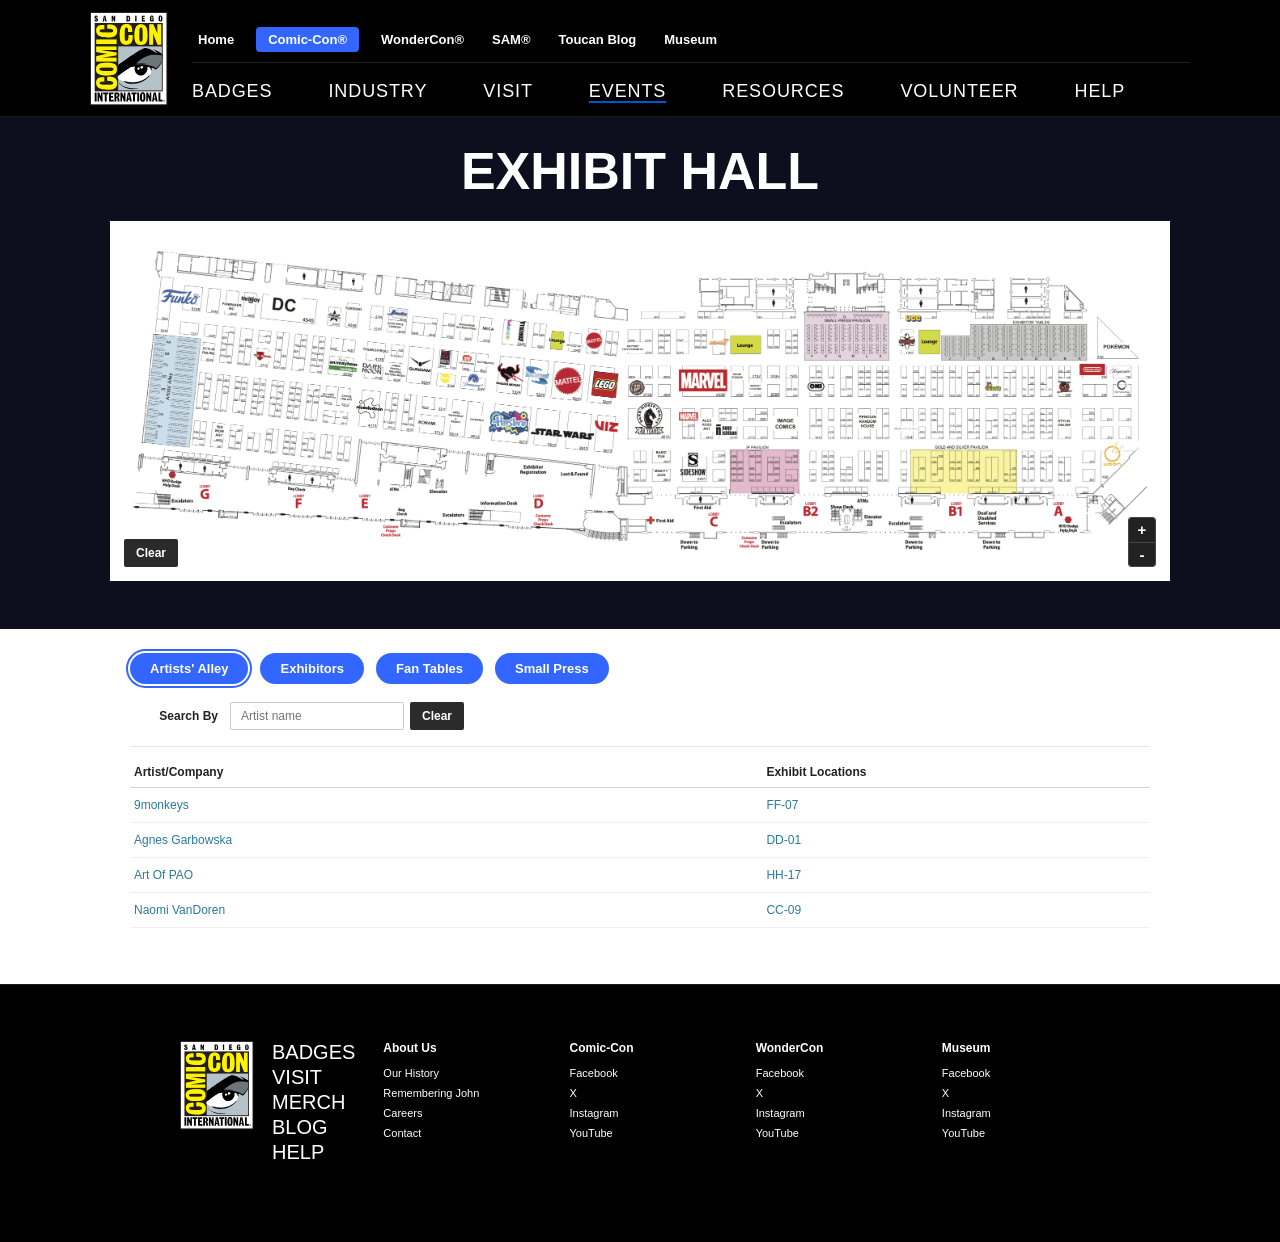
==== exhibit_hall.html @ aafebe4d "Add files via upload" ====
<!doctype html>
<html lang="en">
  <head>
    <meta charset="UTF-8" />
    <meta name="viewport" content="width=device-width, initial-scale=1.0" />
    <title>Exhibit Hall - Comic-Con</title>
    <link rel="stylesheet" href="./styles.css" />
  </head>
  <body>
    <!-- Header & Mega Menu -->
    <header class="site-header">
      <div class="container header-inner">
        <a href="./index.html" class="brand-logo">
          <img
            src="./assets/ComicCon-Logo-Official.svg"
            alt="San Diego Comic-Con International"
          />
        </a>

        <div class="header-nav-wrap">
          <nav class="utility-links">
            <a href="./index.html">Home</a>
            <a href="#" class="active">Comic-Con®</a>
            <a href="#">WonderCon®</a>
            <a href="#">SAM®</a>
            <a href="#">Toucan Blog</a>
            <a href="#">Museum</a>
          </nav>

          <nav class="main-nav">
            <div class="nav-col">
              <a href="#">BADGES</a>
              <ul class="mega-sub">
                <li><a href="#">Register</a></li>
                <li><a href="#">Member ID</a></li>
              </ul>
            </div>

            <div class="nav-col">
              <a href="#">INDUSTRY</a>
              <ul class="mega-sub">
                <li><a href="#">Exhibitors</a></li>
                <li><a href="#">Press</a></li>
                <li><a href="#">Professional</a></li>
                <li><a href="#">Retailers</a></li>
              </ul>
            </div>

            <div class="nav-col">
              <a href="#">VISIT</a>
              <ul class="mega-sub">
                <li><a href="#">Travel</a></li>
                <li><a href="#">Hospitality</a></li>
                <li><a href="#">Accessibility</a></li>
              </ul>
            </div>

            <div class="nav-col">
              <a href="#" class="current">EVENTS</a>
              <ul class="mega-sub">
                <li><a href="./exhibit_hall.html" class="active">Exhibit Hall</a></li>
                <li><a href="#">Schedule</a></li>
                <li><a href="#">Anime</a></li>
                <li><a href="#">Films</a></li>
                <li><a href="#">Autographs</a></li>
                <li><a href="#">Games</a></li>
                <li><a href="#">Special Events</a></li>
              </ul>
            </div>

            <div class="nav-col">
              <a href="#">RESOURCES</a>
              <ul class="mega-sub">
                <li><a href="#">Souvenir Book</a></li>
                <li><a href="#">Guide</a></li>
                <li><a href="#">Newsletter</a></li>
              </ul>
            </div>

            <div class="nav-col">
              <a href="#">VOLUNTEER</a>
              <ul class="mega-sub">
                <li><a href="#">Apply</a></li>
                <li><a href="#">Roles &amp; Perks</a></li>
              </ul>
            </div>

            <div class="nav-col">
              <a href="#">HELP</a>
              <ul class="mega-sub">
                <li><a href="#">Questions</a></li>
                <li><a href="#">Contact Us</a></li>
                <li><a href="#">Account</a></li>
                <li><a href="#">Privacy</a></li>
              </ul>
            </div>

            <div class="mega-bg"></div>
          </nav>
        </div>
      </div>
    </header>

    <main>
      <!-- Hero & Interactive Map -->
      <section class="hero-section">
        <div class="container">
          <h1>EXHIBIT HALL</h1>

          <div class="map-frame">
            <div class="map-viewport" id="map-viewport">
              <div class="map-stage" id="map-stage">
                <img
                  src="./assets/Comic-Con-2026-Exhibit-Hall-Map.png"
                  alt="Comic-Con 2026 Exhibit Hall Floor Plan"
                />
                <div class="booth-marker" id="booth-marker" hidden></div>
              </div>
            </div>

            <button type="button" class="btn-dark map-clear-btn" id="map-clear-btn">Clear</button>

            <div class="map-zoom-controls">
              <button type="button" id="zoom-in">+</button>
              <button type="button" id="zoom-out">-</button>
            </div>
          </div>
        </div>
      </section>

      <!-- Directory Search & Table -->
      <section class="directory-section">
        <div class="container">
          <div class="category-tabs">
            <button type="button" class="active">Artists' Alley</button>
            <button type="button">Exhibitors</button>
            <button type="button">Fan Tables</button>
            <button type="button">Small Press</button>
          </div>

          <div class="search-form">
            <div class="search-row">
              <label for="artist-search">Search By</label>
              <input
                id="artist-search"
                type="text"
                placeholder="Artist name"
              />
              <button type="button" class="btn-dark" id="clear-btn">Clear</button>
            </div>
          </div>

          <div class="divider"></div>

          <table class="exhibitor-table">
            <thead>
              <tr>
                <th>Artist/Company</th>
                <th>Exhibit Locations</th>
              </tr>
            </thead>
            <tbody id="exhibitor-tbody"></tbody>
          </table>
        </div>
      </section>
    </main>

    <!-- Footer -->
    <footer class="site-footer">
      <div class="footer-inner">
        <div class="footer-grid">
          <div class="footer-brand">
            <img
              src="./assets/ComicCon-Logo-Official.svg"
              alt="San Diego Comic-Con International"
            />
            <ul class="footer-stack">
              <li><a href="#">BADGES</a></li>
              <li><a href="#">VISIT</a></li>
              <li><a href="#">MERCH</a></li>
              <li><a href="#">BLOG</a></li>
              <li><a href="#">HELP</a></li>
            </ul>
          </div>

          <div class="footer-col">
            <h3>About Us</h3>
            <ul>
              <li><a href="#">Our History</a></li>
              <li><a href="#">Remembering John</a></li>
              <li><a href="#">Careers</a></li>
              <li><a href="#">Contact</a></li>
            </ul>
          </div>

          <div class="footer-col">
            <h3>Comic-Con</h3>
            <ul>
              <li><a href="#">Facebook</a></li>
              <li><a href="#">X</a></li>
              <li><a href="#">Instagram</a></li>
              <li><a href="#">YouTube</a></li>
            </ul>
          </div>

          <div class="footer-col">
            <h3>WonderCon</h3>
            <ul>
              <li><a href="#">Facebook</a></li>
              <li><a href="#">X</a></li>
              <li><a href="#">Instagram</a></li>
              <li><a href="#">YouTube</a></li>
            </ul>
          </div>

          <div class="footer-col">
            <h3>Museum</h3>
            <ul>
              <li><a href="#">Facebook</a></li>
              <li><a href="#">X</a></li>
              <li><a href="#">Instagram</a></li>
              <li><a href="#">YouTube</a></li>
            </ul>
          </div>
        </div>
      </div>
    </footer>

    <!-- Exhibitor Detail Modal -->
    <div class="modal-backdrop" id="exhibitor-modal" hidden>
      <div class="modal-card">
        <div class="modal-header">
          <div>
            <p>Artists Alley · Exhibit Hall</p>
            <h2 id="modal-title"></h2>
          </div>
          <button type="button" id="modal-close">×</button>
        </div>
        <div class="modal-body">
          <p id="modal-booth">
            <button type="button" id="modal-booth-btn" class="modal-booth-btn">
              <span id="modal-booth-label"></span>
              <span class="modal-map-hint">Jump to map →</span>
            </button>
          </p>
          <p class="section-label">About the Company:</p>
          <p id="modal-bio"></p>
          <div id="modal-website-wrap">
            <p class="section-label">Website:</p>
            <p><a id="modal-website" href="#" target="_blank" class="table-link"></a></p>
          </div>
          <div id="modal-artwork-wrap" hidden>
            <p class="section-label">Artwork:</p>
            <div class="artwork-list" id="modal-artwork-list"></div>
          </div>
        </div>
      </div>
    </div>

    <!-- Artwork Lightbox -->
    <div class="lightbox-backdrop" id="image-lightbox" hidden>
      <button type="button" id="lightbox-close">×</button>
      <div class="lightbox-scroll">
        <img id="lightbox-img" src="" alt="" />
      </div>
    </div>

    <script src="./directory.js"></script>
    <script src="./app.js"></script>
  </body>
</html>
---- styles.css ----
/* Base */
* {
  box-sizing: border-box;
}

body {
  margin: 0;
  background: #000;
  color: #fff;
  font-family: Arial, Helvetica, sans-serif;
}

a {
  color: inherit;
  text-decoration: none;
}

button,
input {
  font-family: inherit;
}

button {
  cursor: pointer;
}

img {
  display: block;
  height: auto;
}

.container {
  max-width: 1140px;
  margin: 0 auto;
  padding: 0 20px;
}

/* Header & Mega Menu */
.site-header {
  position: relative;
  background: #000;
  border-bottom: 1px solid rgba(255, 255, 255, 0.1);
  padding: 12px 0 0;
}

.header-inner {
  display: flex;
  align-items: flex-end; /* keep nav at header bottom */
  gap: 24px;
}

.brand-logo {
  flex-shrink: 0;
  padding-bottom: 10px;
}

.brand-logo img {
  width: 78px;
}

.header-nav-wrap {
  flex: 1;
  display: flex;
  flex-direction: column;
  gap: 12px;
}

.utility-links {
  display: flex;
  align-items: center;
  flex-wrap: wrap;
  gap: 16px;
  font-size: 13px;
  padding-bottom: 10px;
  border-bottom: 1px solid rgba(255, 255, 255, 0.12);
}

.utility-links a {
  color: #fff;
  font-weight: 700;
  padding: 5px 6px;
}

.utility-links a.active {
  background: #3366ff;
  color: #fff;
  padding: 5px 12px;
  border-radius: 4px;
}

.main-nav {
  display: flex;
  align-items: flex-end;
  gap: 56px;
}

.nav-col {
  position: relative;
}

.nav-col > a {
  display: block;
  padding: 6px 0 14px;
  font-family: Impact, 'Arial Narrow', Arial, sans-serif;
  font-size: 18px;
  letter-spacing: 0.05em;
  color: #fff;
}

.nav-col > a:hover,
.footer-stack a:hover {
  color: #3898ff;
}

.nav-col > a.current {
  text-decoration: underline #0056d2 2px;
  text-underline-offset: 4px;
}

.mega-bg {
  display: none;
  position: absolute;
  top: calc(100% - 1px); /* 1px overlap avoids hover gap when moving into menu */
  left: 0;
  width: 100%;
  height: 248px;
  background: #000;
  border-top: 1px solid rgba(255, 255, 255, 0.12);
  border-bottom: 1px solid rgba(255, 255, 255, 0.14);
  z-index: 40;
}

.mega-sub {
  display: none;
  position: absolute;
  top: calc(100% - 1px);
  left: 0;
  list-style: none;
  margin: 0;
  padding: 24px 0 0;
  flex-direction: column;
  gap: 11px;
  white-space: nowrap;
  z-index: 41;
}

.main-nav:hover .mega-bg {
  display: block;
}

.main-nav:hover .mega-sub {
  display: flex;
}

.mega-sub a {
  display: block;
  font-family: Arial, Helvetica, sans-serif;
  font-size: 14px;
  font-weight: 600;
  line-height: 18px;
  color: #fff;
}

.mega-sub a:hover {
  color: #3898ff;
}

.mega-sub a.active {
  text-decoration: underline #0056d2 2px;
  text-underline-offset: 5px;
}

/* Home Hero */
.home-hero {
  background: #0e0f1e;
  padding: 16px 0 22px;
  overflow: hidden;
}

.home-hero-stage {
  position: relative;
  min-height: 41vw;
  display: flex;
  align-items: center;
}

.home-hero-media {
  position: absolute;
  top: 0;
  bottom: 0;
  left: 0;
  width: 70%;
  clip-path: polygon(12% 0, 86% 0, 78% 100%, 3% 100%);
}

.home-hero-media::after {
  content: '';
  position: absolute;
  top: 0;
  right: 0;
  bottom: 0;
  left: 0;
  background: linear-gradient(
    97deg,
    rgba(14, 15, 30, 0) 54%,
    rgba(14, 15, 30, 0.65) 72%,
    #0e0f1e 84%
  );
  pointer-events: none;
}

.home-hero-media img {
  width: 100%;
  height: 100%;
  object-fit: cover;
  object-position: left center;
}

.home-hero-content {
  position: relative;
  z-index: 1;
  width: 45%;
  margin-left: 55%;
  padding: 32px 4%;
}

.home-hero-content h1 {
  font-family: Impact, 'Arial Narrow', Arial, sans-serif;
  font-size: clamp(28px, 4.5vw, 72px);
  line-height: 1;
  letter-spacing: 0.02em;
  margin: 0 0 28px;
}

.home-hero-lead {
  font-size: clamp(11px, 1.2vw, 19px);
  font-weight: 800;
  line-height: 1.42;
  letter-spacing: 0.02em;
  margin: 0 0 22px;
}

.home-hero-notes {
  margin-top: 28px;
}

.home-hero-notes p {
  font-size: clamp(10px, 1vw, 15px);
  font-weight: 700;
  line-height: 1.85;
  margin: 0;
}

/* Hero */
.hero-section {
  background: #0e0f1e;
  padding: 28px 0 48px;
}

.hero-section h1 {
  font-family: Impact, 'Arial Narrow', Arial, sans-serif;
  font-size: 52px;
  line-height: 1;
  text-align: center;
  margin: 0 0 24px;
}

/* Map */
.map-frame {
  position: relative;
  max-width: 1060px;
  margin: 0 auto;
  background: #fff;
  padding: 12px;
}

.map-viewport {
  overflow: auto;
  max-height: 480px;
  cursor: grab;
  user-select: none;
}

.map-viewport.dragging {
  cursor: grabbing;
}

.map-stage {
  position: relative;
  width: 100%;
}

.map-frame img,
.artwork-thumb-btn img {
  width: 100%;
}

.booth-marker {
  position: absolute;
  width: 48px;
  height: 48px;
  border: 3px dashed red;
  border-radius: 50%;
  transform: translate(-50%, -50%);
  animation: spin 6s linear infinite;
  pointer-events: none;
}

@keyframes spin {
  from {
    transform: translate(-50%, -50%) rotate(0deg);
  }
  to {
    transform: translate(-50%, -50%) rotate(360deg);
  }
}

.map-zoom-controls {
  position: absolute;
  right: 14px;
  bottom: 14px;
  display: flex;
  flex-direction: column;
  border: 1px solid #444;
  border-radius: 3px;
  overflow: hidden;
}

.map-zoom-controls button {
  width: 26px;
  height: 24px;
  background: #222;
  color: #fff;
  border: none;
  padding: 0;
  font-size: 15px;
  font-weight: 700;
  line-height: 1;
}

.map-zoom-controls button + button {
  border-top: 1px solid #444;
}

.map-zoom-controls button:hover {
  background: #3366ff;
}

.map-clear-btn {
  position: absolute;
  left: 14px;
  bottom: 14px;
  height: 28px;
}

/* Directory & Search */
.directory-section {
  background: #fff;
  color: #222;
  padding: 24px 0 56px;
}

.directory-section .container {
  max-width: 1060px;
}

.category-tabs {
  display: flex;
  flex-wrap: wrap;
  justify-content: flex-start;
  gap: 12px;
  margin: 0 0 18px;
}

.category-tabs button {
  background: #3366ff;
  color: #fff;
  border: none;
  border-radius: 50px;
  padding: 8px 20px;
  font-size: 13px;
  font-weight: 600;
}

.category-tabs button:hover {
  background: #0035d3;
}

.category-tabs button.active {
  box-shadow: 0 0 0 2px #fff, 0 0 0 4px #3366ff;
}

.search-form {
  max-width: 334px;
  font-size: 12px;
}

.search-row {
  display: flex;
  align-items: center;
  gap: 6px;
}

.search-row label {
  width: 94px;
  text-align: right;
  padding-right: 6px;
  font-weight: 700;
  flex-shrink: 0;
}

.search-row input {
  flex: 1;
  height: 28px;
  padding: 0 10px;
  font-size: 12px;
  border: 1px solid #ccc;
  border-radius: 2px;
}

.search-row input:focus {
  outline: none;
  border-color: #2b7a9b;
}

.search-row .btn-dark {
  height: 28px;
}

.btn-dark {
  background: #2b2b2b;
  color: #fff;
  border: none;
  border-radius: 2px;
  padding: 5px 12px;
  font-size: 12px;
  font-weight: 700;
}

.btn-dark:hover {
  background: #000;
}

.divider {
  border-top: 1px solid #e5e5e5;
  margin: 16px 0 10px;
}

.link-btn,
.table-link {
  background: none;
  border: none;
  color: #2b7a9b;
  font-size: 12px;
  padding: 0;
  text-align: left;
}

.link-btn {
  font-size: 11px;
  font-weight: 500;
}

.link-btn:hover,
.table-link:hover,
.footer-col a:hover {
  text-decoration: underline;
}

.exhibitor-table {
  width: 100%;
  border-collapse: collapse;
  text-align: left;
  font-size: 12px;
}

.exhibitor-table th {
  font-weight: 700;
  padding: 8px 4px;
  border-bottom: 1px solid #d4d4d4;
}

.exhibitor-table th:first-child {
  width: 62%;
}

.exhibitor-table td {
  padding: 10px 4px;
  border-bottom: 1px solid #f0f0f0;
}

.exhibitor-table tr:hover td {
  background: #f9f9f9;
}

.exhibitor-table td.empty-cell {
  text-align: center;
  padding: 32px 8px;
  color: #666;
}

/* Modal & Lightbox */
.modal-backdrop,
.lightbox-backdrop {
  position: fixed;
  top: 0;
  left: 0;
  width: 100%;
  height: 100%;
  background: rgba(0, 0, 0, 0.72);
  display: flex;
  align-items: center;
  justify-content: center;
  padding: 16px;
  z-index: 50;
}

.lightbox-backdrop {
  background: rgba(0, 0, 0, 0.88);
  padding: 24px;
  z-index: 60;
}

.modal-backdrop[hidden],
.lightbox-backdrop[hidden] {
  display: none;
}

.modal-card {
  width: 100%;
  max-width: 720px;
  background: #fff;
  color: #222;
  border-radius: 4px;
  overflow: hidden;
}

.modal-header {
  background: #000;
  color: #fff;
  padding: 16px 20px;
  display: flex;
  align-items: flex-start;
  justify-content: space-between;
  gap: 16px;
}

.modal-header p {
  font-size: 11px;
  text-transform: uppercase;
  color: rgba(255, 255, 255, 0.7);
  margin: 0 0 4px;
}

.modal-header h2 {
  font-size: 20px;
  margin: 0;
}

.modal-header button {
  background: none;
  border: none;
  color: #fff;
  font-size: 22px;
  line-height: 1;
  padding: 2px 6px;
}

.modal-body {
  padding: 20px;
  font-size: 14px;
  line-height: 1.5;
  max-height: 80vh;
  overflow-y: auto;
}

#modal-booth {
  color: #0056d2;
  font-weight: 700;
  font-size: 12px;
  margin: 0 0 12px;
}

.modal-booth-btn {
  display: inline-flex;
  align-items: center;
  gap: 8px;
  background: none;
  border: none;
  padding: 0;
  color: inherit;
  font-size: inherit;
  font-weight: inherit;
}

.modal-booth-btn:hover {
  text-decoration: underline;
}

.modal-map-hint {
  color: #2b7a9b;
  font-size: 11px;
  font-weight: 500;
}

.section-label {
  font-size: 11px;
  font-weight: 700;
  text-transform: uppercase;
  color: #666;
  margin: 16px 0 8px;
}

.artwork-list {
  display: flex;
  flex-direction: column;
  gap: 20px;
}

.artwork-split {
  display: flex;
  align-items: flex-start;
  gap: 20px;
}

.artwork-thumb-wrap {
  width: 210px;
  flex-shrink: 0;
}

.artwork-thumb-btn {
  display: block;
  width: 100%;
  padding: 0;
  border: 1px solid #e0e0e0;
  border-radius: 2px;
  background: #fff;
  cursor: zoom-in;
}

.artwork-thumb-btn:hover {
  border-color: #2b7a9b;
}

.artwork-details {
  flex: 1;
}

.artwork-box {
  border: 1px solid #d4d4d4;
  border-radius: 4px;
  padding: 12px 14px;
}

.artwork-box h3 {
  font-size: 16px;
  font-weight: 500;
  color: #555;
  margin: 0 0 10px;
}

.artwork-box p {
  font-size: 12px;
  font-style: italic;
  line-height: 1.55;
  margin: 0 0 10px;
}

.artwork-box p:last-child {
  margin-bottom: 0;
}

.artwork-box .artwork-price {
  font-size: 13px;
  font-style: normal;
  font-weight: 700;
  margin-top: 12px;
}

#lightbox-close {
  position: fixed;
  top: 14px;
  right: 20px;
  background: rgba(0, 0, 0, 0.65);
  border: 1px solid rgba(255, 255, 255, 0.35);
  border-radius: 50%;
  color: #fff;
  font-size: 24px;
  line-height: 1;
  width: 38px;
  height: 38px;
  z-index: 61;
}

#lightbox-close:hover {
  background: #000;
}

.lightbox-scroll {
  max-width: 94vw;
  max-height: 90vh;
  overflow: auto;
  background: #111;
  border-radius: 4px;
}

.lightbox-scroll img {
  max-width: none;
}

/* Footer */
.site-footer {
  padding: 56px 0 32px;
  border-top: 1px solid rgba(255, 255, 255, 0.1);
}

.footer-inner {
  max-width: 960px;
  margin: 0 auto;
  padding: 0 20px;
}

.footer-grid {
  display: grid;
  grid-template-columns: repeat(5, 1fr);
  gap: 28px;
  padding-bottom: 44px;
}

.footer-brand {
  display: flex;
  align-items: flex-start;
  gap: 18px;
}

.footer-brand img {
  width: 74px;
}

.footer-stack,
.footer-col ul {
  list-style: none;
  margin: 0;
  padding: 0;
}

.footer-stack li {
  margin-bottom: 2px;
}

.footer-stack a {
  font-family: Impact, 'Arial Narrow', Arial, sans-serif;
  font-size: 20px;
}

.footer-col h3 {
  font-size: 12px;
  margin: 0 0 12px;
}

.footer-col ul {
  font-size: 11px;
}

.footer-col li {
  margin-bottom: 8px;
}
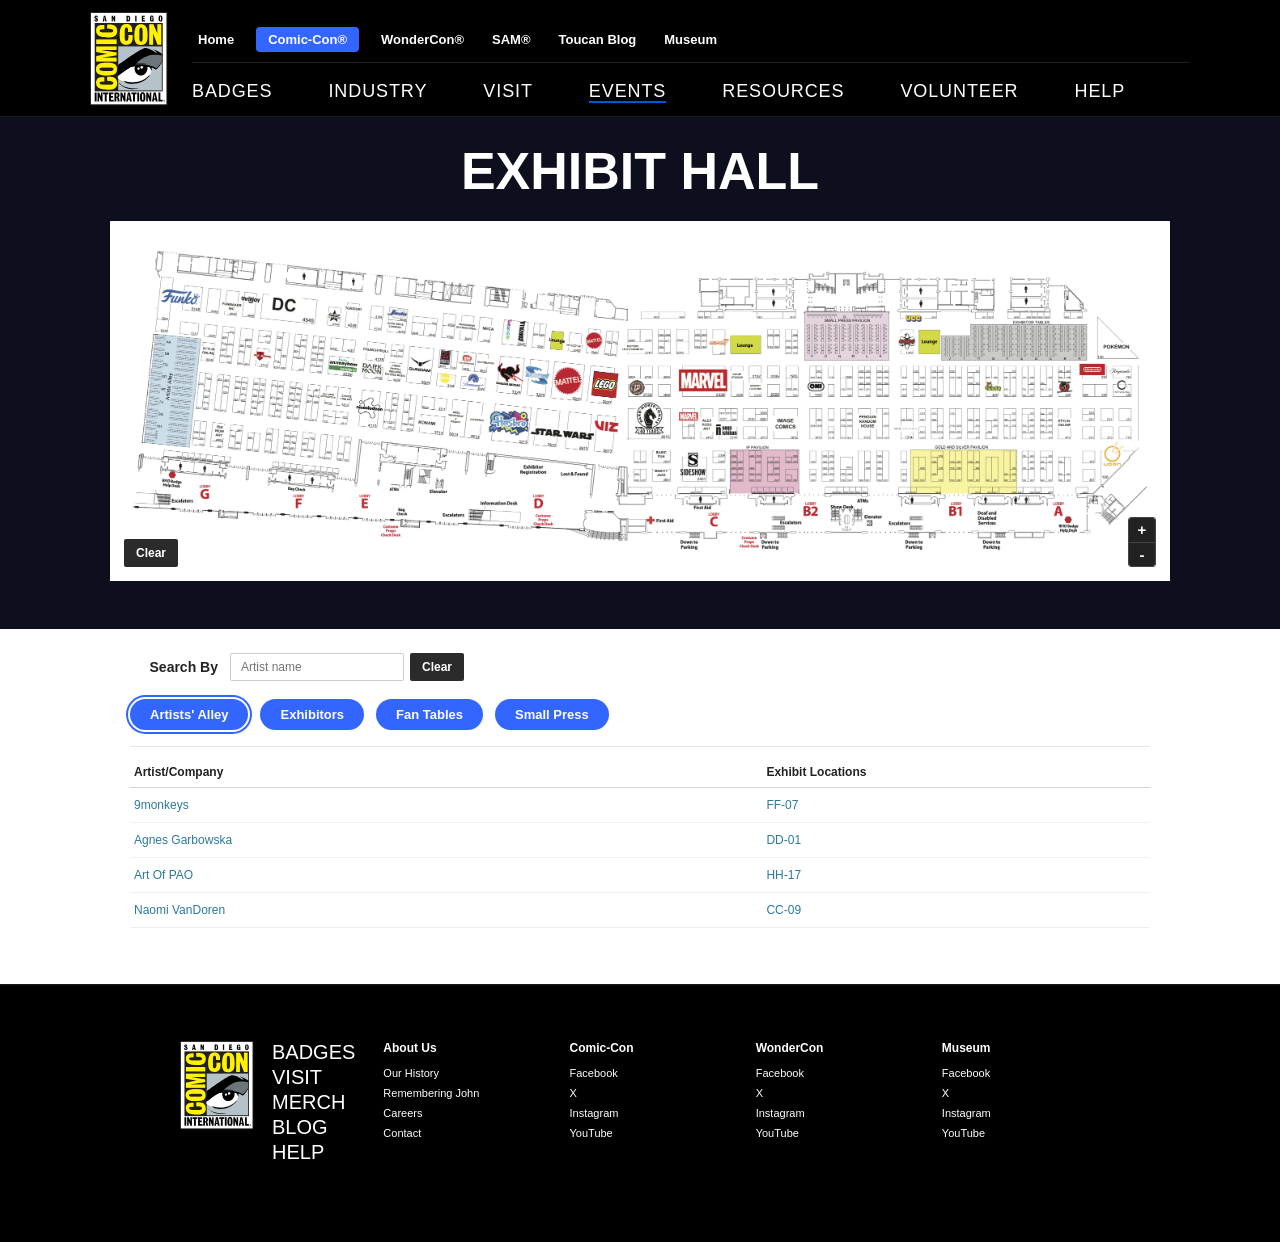
==== commit 1329e7a4: "Add files via upload" ====
--- a/exhibit_hall.html
+++ b/exhibit_hall.html
@@ -131,13 +131,6 @@
       <!-- Directory Search & Table -->
       <section class="directory-section">
         <div class="container">
-          <div class="category-tabs">
-            <button type="button" class="active">Artists' Alley</button>
-            <button type="button">Exhibitors</button>
-            <button type="button">Fan Tables</button>
-            <button type="button">Small Press</button>
-          </div>
-
           <div class="search-form">
             <div class="search-row">
               <label for="artist-search">Search By</label>
@@ -150,12 +143,20 @@
             </div>
           </div>
 
+          <div class="category-tabs">
+            <button type="button" class="active">Artists' Alley</button>
+            <button type="button">Exhibitors</button>
+            <button type="button">Fan Tables</button>
+            <button type="button">Small Press</button>
+          </div>
+
           <div class="divider"></div>
 
           <table class="exhibitor-table">
             <thead>
               <tr>
                 <th>Artist/Company</th>
+                <th id="section-col-header" hidden>Section</th>
                 <th>Exhibit Locations</th>
               </tr>
             </thead>
--- a/styles.css
+++ b/styles.css
@@ -369,7 +369,7 @@
   flex-wrap: wrap;
   justify-content: flex-start;
   gap: 12px;
-  margin: 0 0 18px;
+  margin: 0;
 }
 
 .category-tabs button {
@@ -393,6 +393,7 @@
 .search-form {
   max-width: 334px;
   font-size: 12px;
+  margin: 0 0 18px;
 }
 
 .search-row {
@@ -405,6 +406,7 @@
   width: 94px;
   text-align: right;
   padding-right: 6px;
+  font-size: 14px;
   font-weight: 700;
   flex-shrink: 0;
 }
@@ -469,6 +471,7 @@
 
 .exhibitor-table {
   width: 100%;
+  table-layout: fixed;
   border-collapse: collapse;
   text-align: left;
   font-size: 12px;
@@ -480,8 +483,12 @@
   border-bottom: 1px solid #d4d4d4;
 }
 
-.exhibitor-table th:first-child {
-  width: 62%;
+.exhibitor-table th:last-child {
+  width: 38%;
+}
+
+#section-col-header {
+  width: 16%;
 }
 
 .exhibitor-table td {
